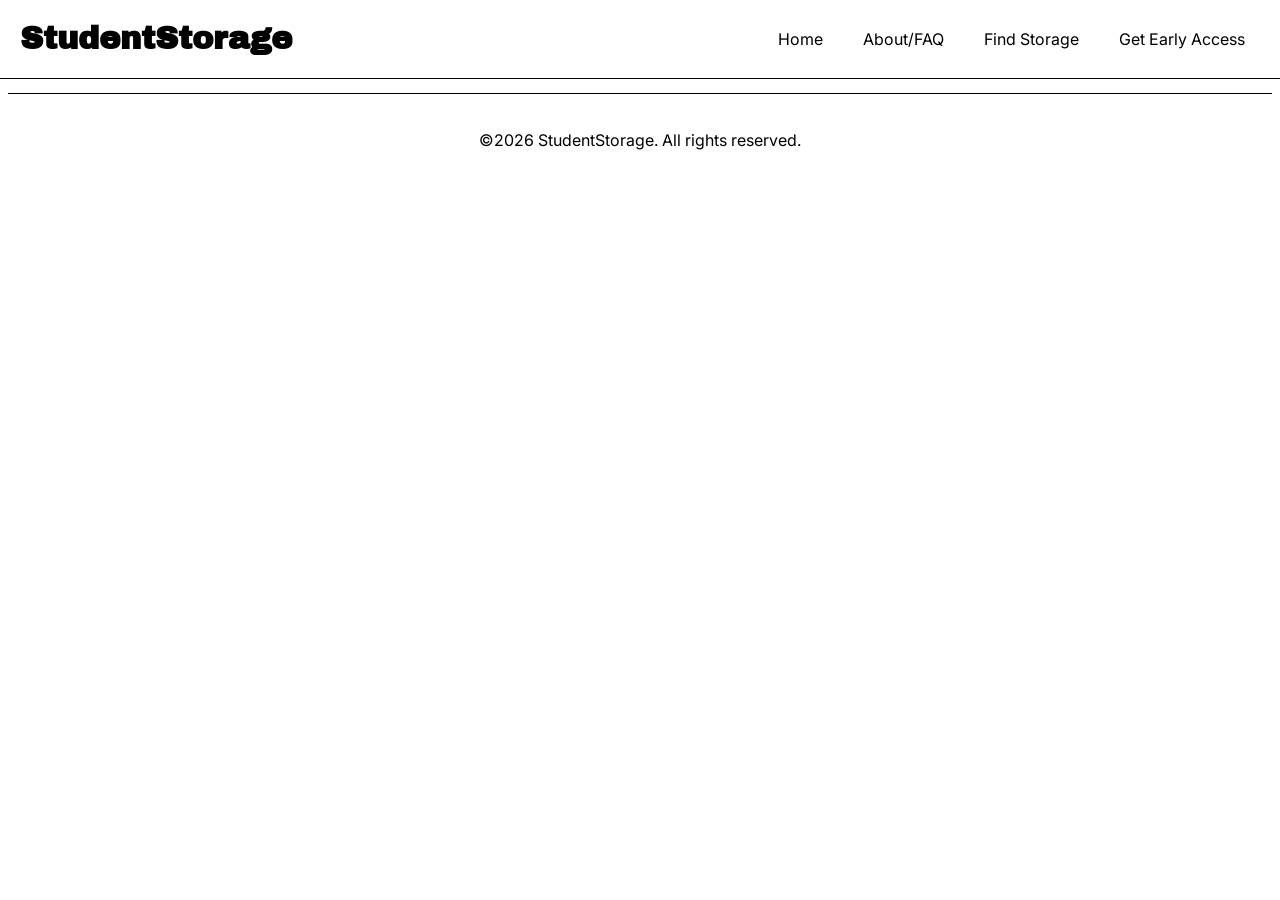
==== views/access.html @ d1d5adf5 "Finalize index.html and update FAQ" ====
<!DOCTYPE html>
<html lang="en">
    <head>
        <meta charset="UTF-8">
        <meta name="viewport" content="width=device-width, initial-scale=1.0">
        <link rel="stylesheet" href="../static/styles.css">
        <link rel="preconnect" href="https://fonts.googleapis.com">
        <link rel="preconnect" href="https://fonts.gstatic.com" crossorigin>
        <!-- Archivo Black Font -->
        <link href="https://fonts.googleapis.com/css2?family=Archivo+Black&family=Figtree:ital,wght@0,300..900;1,300..900&display=swap" rel="stylesheet">
        <!-- Inter Font -->
        <link href="https://fonts.googleapis.com/css2?family=Inter:ital,opsz,wght@0,14..32,100..900;1,14..32,100..900&display=swap" rel="stylesheet">
        <script src="../static/scripts.js" defer></script>
        <title>StudentStorage</title>
    </head>
    <body>
        <!-- Header block fixed @ top of page -->
        <header>
            <div class="header-container">
                <h1>StudentStorage</h1>
                <!-- Navbar -->
                <a href="javascript:void(0);" class="clear-link-styles" id="menu-button">Menu ☰</a>
                <nav class="navbar">
                    <ul class="navlink-container">
                        <li class="navlink"><a href="../index.html" class="clear-link-styles">Home</a></li>
                        <li class="navlink"><a href="./faq.html" class="clear-link-styles">About/FAQ</a></li>
                        <li class="navlink"><a href="./storage.html" class="clear-link-styles">Find Storage</a></li>
                        <li class="navlink"><a href="./access.html" class="clear-link-styles" id="navbar-button">Get Early Access</a></li>
                    </ul>
                </nav>
            </div>
        </header>
        <div class="gap">
            <!-- gap behind fixed navbar -->
        </div>
        <main>
            <div class="login-container"></div>
        </main>
        <br>
        <footer>
            <p>©2026 StudentStorage. All rights reserved.</p>
        </footer>
    </body>
</html>
---- static/styles.css ----
/* Universal Styles */
* {
    border-radius: 0.25rem;
}

/* Font styles */
h1, h2, h3 {
  font-family: "Archivo Black", sans-serif;
}

h2 {
    font-size: 2rem;
}

p, a {
    font-family: "Inter", sans-serif;
    font-optical-sizing: auto;
}

/* Header block: fixed @ top of page, contains logo, title, navbar */
header {
    display: block;
    /* Fix header block to top of viewport */
    position: fixed;
    top: 0;
    left: 0;
    width: 100vw;
    height: fit-content;
    min-height: 70px;
}

/* Header container */
.header-container {
    display: flex;
    flex-direction: row;
    align-items: center;
    height: 100%;
    min-height: 70px;
    background-color: white;
    border-radius: 0;
    border-bottom: 1px solid black;
    gap: 20px;
    padding: 0 20px;
}

/* Nav block */
nav {
    margin-left: auto;
}

/* Navbar container */
.navlink-container {
    display: flex;
    flex-direction: row;
    gap: 10px;
}

/* Navlinks */
.navbar .navlink {
    list-style: none;
    margin: 5px;
    padding: 5px 10px;
    text-align: center;
}

/* Navlink hover animation */
.navbar .navlink:hover {
    background-color: black;
    color: white;
    transition: 0.15s;
}

/* Menu button to toggle navbar for mobile aspect ratio */
#menu-button {
    display: none;
    margin-left: auto;
    padding: 5px;
}

.gap {
    /* Gap should be the height of header block + margin */
    height: 67px; 
}

footer {
    border-radius: 0;
    border-top: 1px solid black;
    padding: 20px;
    text-align: center;
}

/* PAGE STRUCTURES */
/* General page section to keep spacing consistent between sections */
.page-section {
    padding: 5rem 3rem;
}

/* One section "grid" */
.sub-section {
    margin: 3rem 0;
}

/* Two section grid template */
.two-section-grid {
    display: grid;
    grid-template-areas: 
        "left-section right-section";
    grid-template-columns: 1fr 1fr;
}

.two-section-grid > * {
    padding: 0 40px;
}

.left-section {
    grid-area: "left-section";
    padding-left: 0;
}

.right-section {
    grid-area: "right-section";
    padding-right: 0;
}

/* Containers */
.login-container {
    display: flex;
    justify-content: center;
    width: 100%
}

/* Remove default styling for links */
.clear-link-styles {
    text-decoration: none;
    color: inherit;
}

/* Lighter text */
.whisper {
    color: grey;
}

/* Specific IDs */
#intro-text {
    margin: inherit;
    font-size: 3.75rem;
}

/* BUTTON STYLES */
.button-default {
    display: block;
    width: fit-content;
    margin: 2rem 0;
    padding: 1.2rem;
    background-color: black;
    color: white;
}

/* Mobile styles */
@media (max-width: 768px) {
    .navbar {
        display: none;
        background-color: white;
    }

    .navlink-container {
        flex-direction: column;
        gap: normal;
    }

    /* Navlinks */
    .navbar .navlink {
        text-align: left;
    }

    /* Active navbar for mobile menu toggle */
    .navbar.active {
        display: block;
        position: fixed;
        top: 70px;
        left: 0;
        width: 100vw;
        height: fit-content;
    }

    #menu-button {
        display: block;
    }

    /* Two section grid template */
    .two-section-grid {
        display: flex;
        flex-direction: column;
    }
}
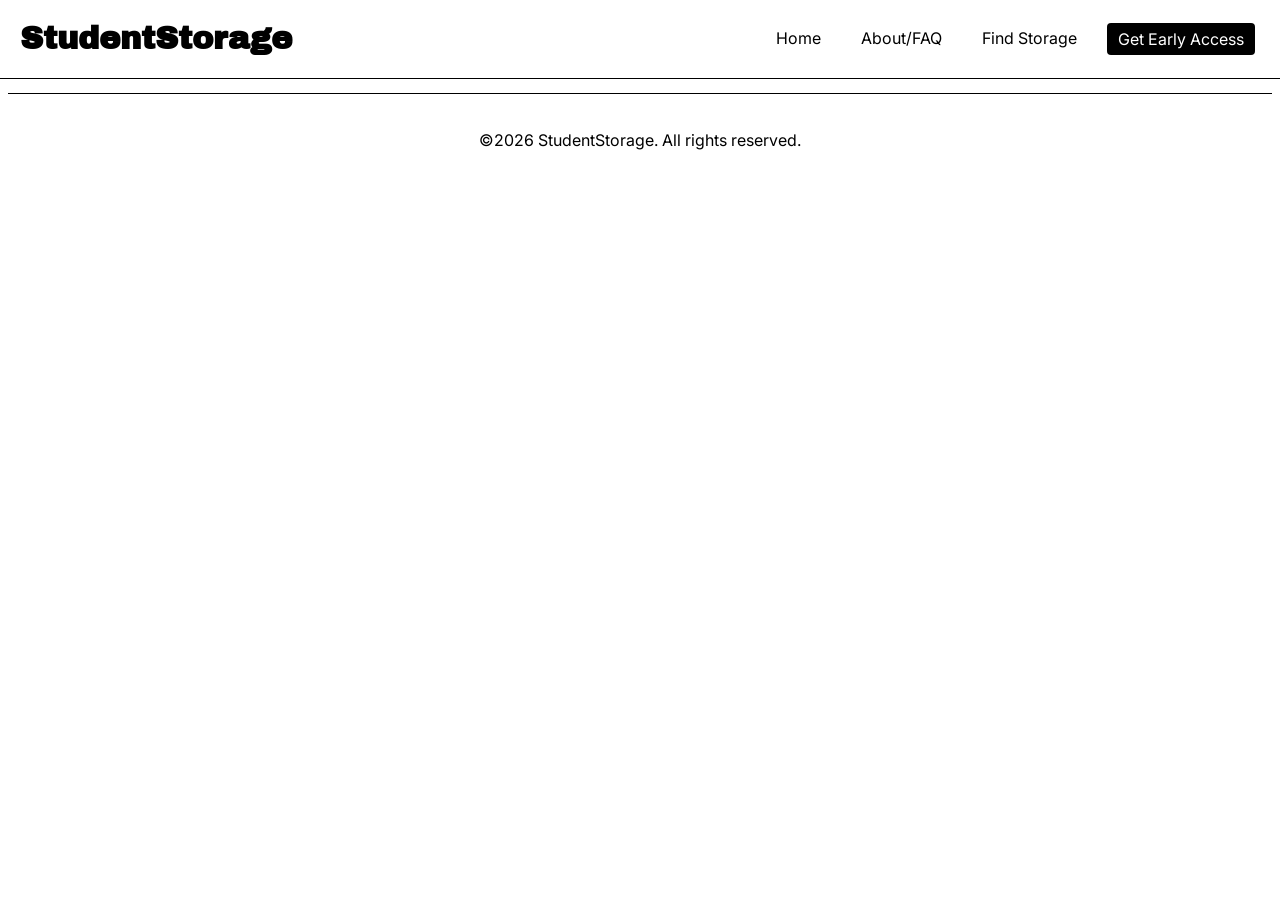
==== commit 3ba85973: "Update get early access" ====
--- a/views/access.html
+++ b/views/access.html
@@ -25,7 +25,7 @@
                         <li class="navlink"><a href="../index.html" class="clear-link-styles">Home</a></li>
                         <li class="navlink"><a href="./faq.html" class="clear-link-styles">About/FAQ</a></li>
                         <li class="navlink"><a href="./storage.html" class="clear-link-styles">Find Storage</a></li>
-                        <li class="navlink"><a href="./access.html" class="clear-link-styles" id="navbar-button">Get Early Access</a></li>
+                        <li class="navlink" id="navlink-emphasized"><a href="./access.html" class="clear-link-styles">Get Early Access</a></li>
                     </ul>
                 </nav>
             </div>
--- a/static/styles.css
+++ b/static/styles.css
@@ -137,13 +137,7 @@
 
 /* Lighter text */
 .whisper {
-    color: grey;
-}
-
-/* Specific IDs */
-#intro-text {
-    margin: inherit;
-    font-size: 3.75rem;
+    color: dimgrey;
 }
 
 /* BUTTON STYLES */
@@ -154,6 +148,26 @@
     padding: 1.2rem;
     background-color: black;
     color: white;
+    border: 1px solid transparent;
+}
+
+.button-default:hover, #navlink-emphasized:hover {
+    background-color: white;
+    color: black;
+    border: 1px solid black;
+    transition: 0.15s
+}
+
+/* Specific IDs */
+#intro-text {
+    margin: inherit;
+    font-size: 3.75rem;
+}
+
+#navlink-emphasized {
+    background-color: black;
+    color: white;
+    border: 1px solid transparent;   
 }
 
 /* Mobile styles */
@@ -166,6 +180,9 @@
     .navlink-container {
         flex-direction: column;
         gap: normal;
+        padding-right: 40px;
+        padding-bottom: 10px;
+        border-bottom: 1px solid black;
     }
 
     /* Navlinks */
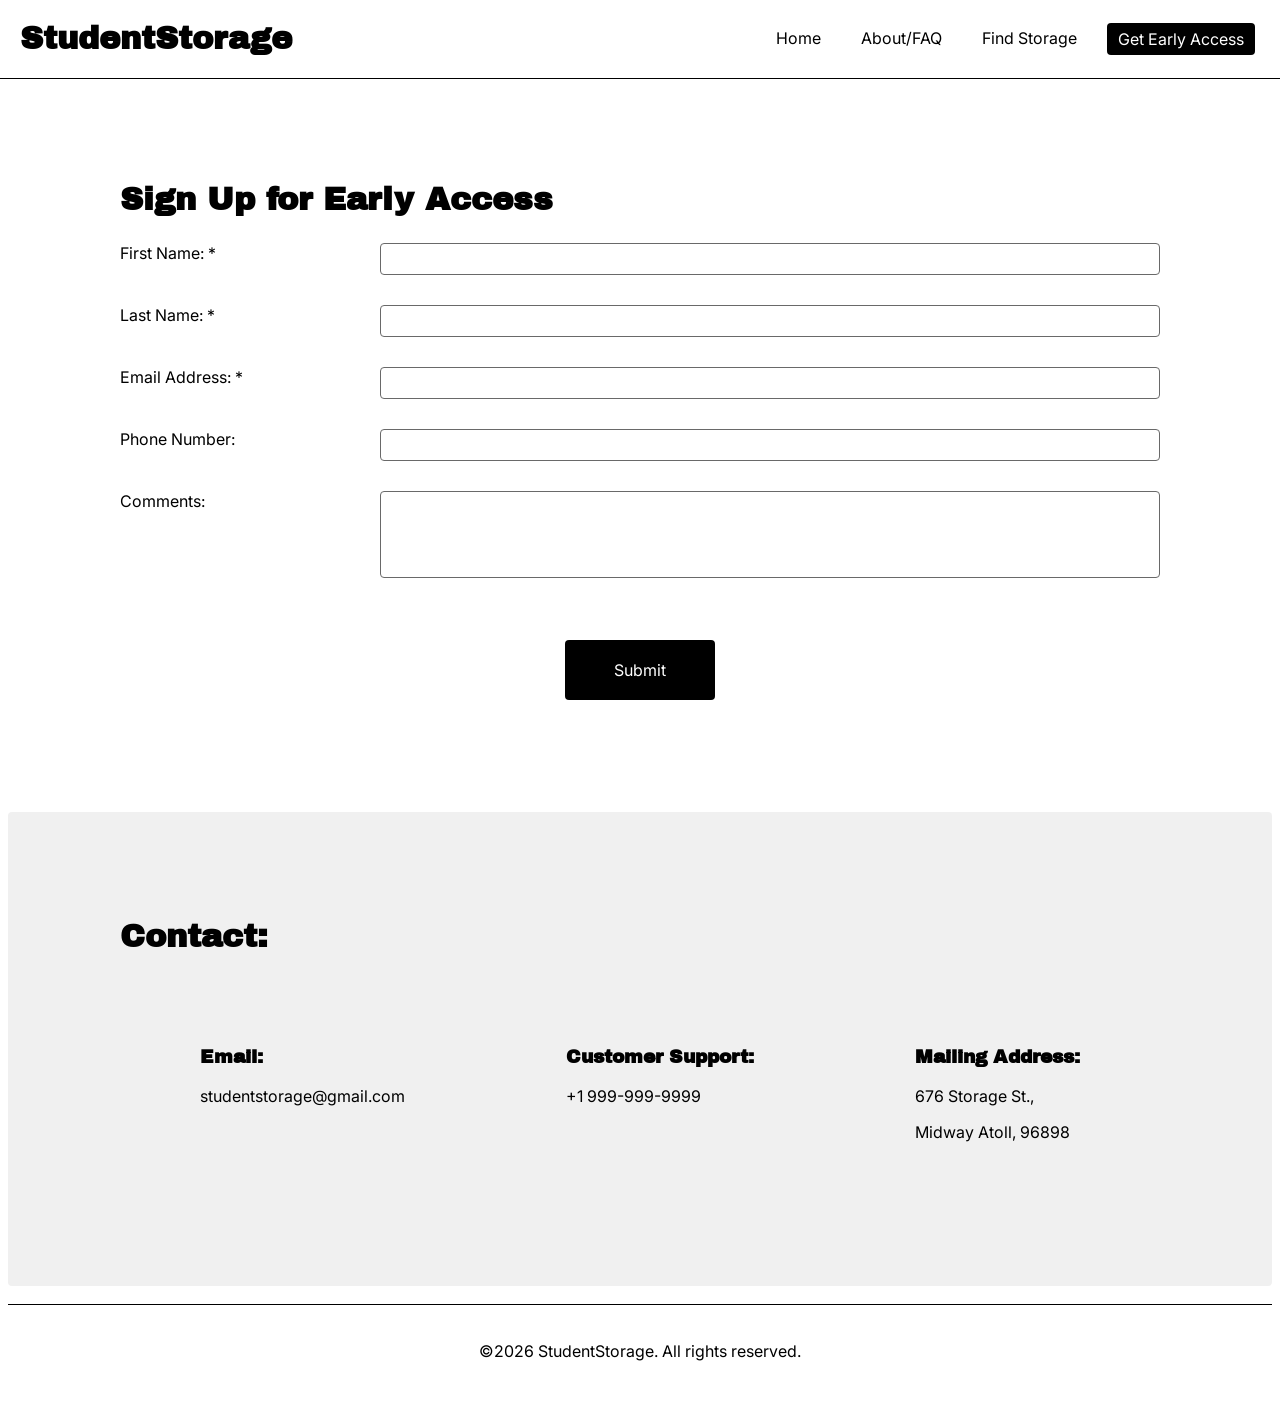
==== commit d99f23a8: "Applied initial wireframe styles" ====
--- a/views/access.html
+++ b/views/access.html
@@ -34,7 +34,52 @@
             <!-- gap behind fixed navbar -->
         </div>
         <main>
-            <div class="login-container"></div>
+            <div class="page-section">
+                <h2>Sign Up for Early Access</h2>
+                <form class="form-container">
+                    <div class="two-section-grid form-field">
+                        <label for="first-name" class="left-section">First Name: *</label>
+                        <input type="name" class="right-section" id="first-name" required>
+                    </div>
+                    <div class="two-section-grid form-field">
+                        <label for="last-name" class="left-section">Last Name:  *</label>
+                        <input type="name" class="right-section" id="last-name" required>
+                    </div>
+                    <div class="two-section-grid form-field">
+                        <label for="email-address" class="left-section">Email Address:  *</label>
+                        <input type="name" class="right-section" id="email-address" required>
+                    </div>
+                    <div class="two-section-grid form-field">
+                        <label for="phone-number" class="left-section">Phone Number:</label>
+                        <input type="tel" class="right-section" id="phone-number">
+                    </div>
+                    <div class="two-section-grid form-field">
+                        <label for="comments" class="left-section">Comments:</label>
+                        <input type="text" class="right-section" id="comments">
+                    </div>
+                    <div class="submit-container">
+                        <input type="submit" class="button-default" id="Submit">
+                    </div>                
+                </form>
+            </div>
+            <div class="page-section bg-light">
+                <h2>Contact:</h2>
+                <div class="contact-container">
+                    <div class="sub-section">
+                        <h3>Email:</h3>
+                        <p>studentstorage@gmail.com</p>
+                    </div>
+                    <div class="sub-section">
+                        <h3>Customer Support:</h3>
+                        <p>+1 999-999-9999</p>
+                    </div>
+                    <div class="sub-section">
+                        <h3>Mailing Address:</h3>
+                        <p>676 Storage St.,</p>
+                        <p>Midway Atoll, 96898</p>
+                    </div>
+                </div>
+            </div>
         </main>
         <br>
         <footer>
--- a/static/styles.css
+++ b/static/styles.css
@@ -12,9 +12,15 @@
     font-size: 2rem;
 }
 
-p, a {
+p, a, label, input {
     font-family: "Inter", sans-serif;
+    font-size: 16px;
     font-optical-sizing: auto;
+}
+
+input {
+    min-height: 30px;
+    border: 1.5px solid dimgrey;
 }
 
 /* Header block: fixed @ top of page, contains logo, title, navbar */
@@ -92,7 +98,11 @@
 /* PAGE STRUCTURES */
 /* General page section to keep spacing consistent between sections */
 .page-section {
-    padding: 5rem 3rem;
+    padding: 5rem 7rem;
+}
+
+.bg-light {
+    background-color: #F0F0F0;
 }
 
 /* One section "grid" */
@@ -122,11 +132,67 @@
     padding-right: 0;
 }
 
-/* Containers */
+/* CONTAINERS */
+.context-container {
+    padding: 5rem 10rem;
+    text-align: center;
+}
+
+.how-it-works {
+    text-align: center;
+}
+
+.method-container {
+    display: flex;
+    justify-content: center;
+    flex-wrap: wrap;
+    gap: 20px;
+}
+
+.method {
+    padding: 1.5rem;
+    width: 230px;
+    height: 230px;
+    text-align: center;
+}
+
+.team-container {
+    display: flex;
+    justify-content: center;
+    gap: 20px;
+}
+
+.teammate {
+    width: fit-content;
+    height: fit-content;
+    text-align: center;
+}
+
 .login-container {
     display: flex;
     justify-content: center;
     width: 100%
+}
+
+.form-container {
+    display: flex;
+    flex-direction: column;
+    gap: 30px;
+}
+
+.form-field {
+    grid-template-columns: 1fr 3fr;   
+}
+
+.submit-container {
+    display: flex;
+    justify-content: center;
+}
+
+.contact-container {
+    display: flex;
+    justify-content: space-around;
+    flex-wrap: wrap;
 }
 
 /* Remove default styling for links */
@@ -144,6 +210,7 @@
 .button-default {
     display: block;
     width: fit-content;
+    min-width: 150px;
     margin: 2rem 0;
     padding: 1.2rem;
     background-color: black;
@@ -168,6 +235,10 @@
     background-color: black;
     color: white;
     border: 1px solid transparent;   
+}
+
+#comments {
+    min-height: 85px;
 }
 
 /* Mobile styles */
@@ -209,4 +280,10 @@
         display: flex;
         flex-direction: column;
     }
-}
+
+    /* CONTAINERS */
+    .contact-container {
+        display: flex;
+        flex-direction: column;
+    }
+}
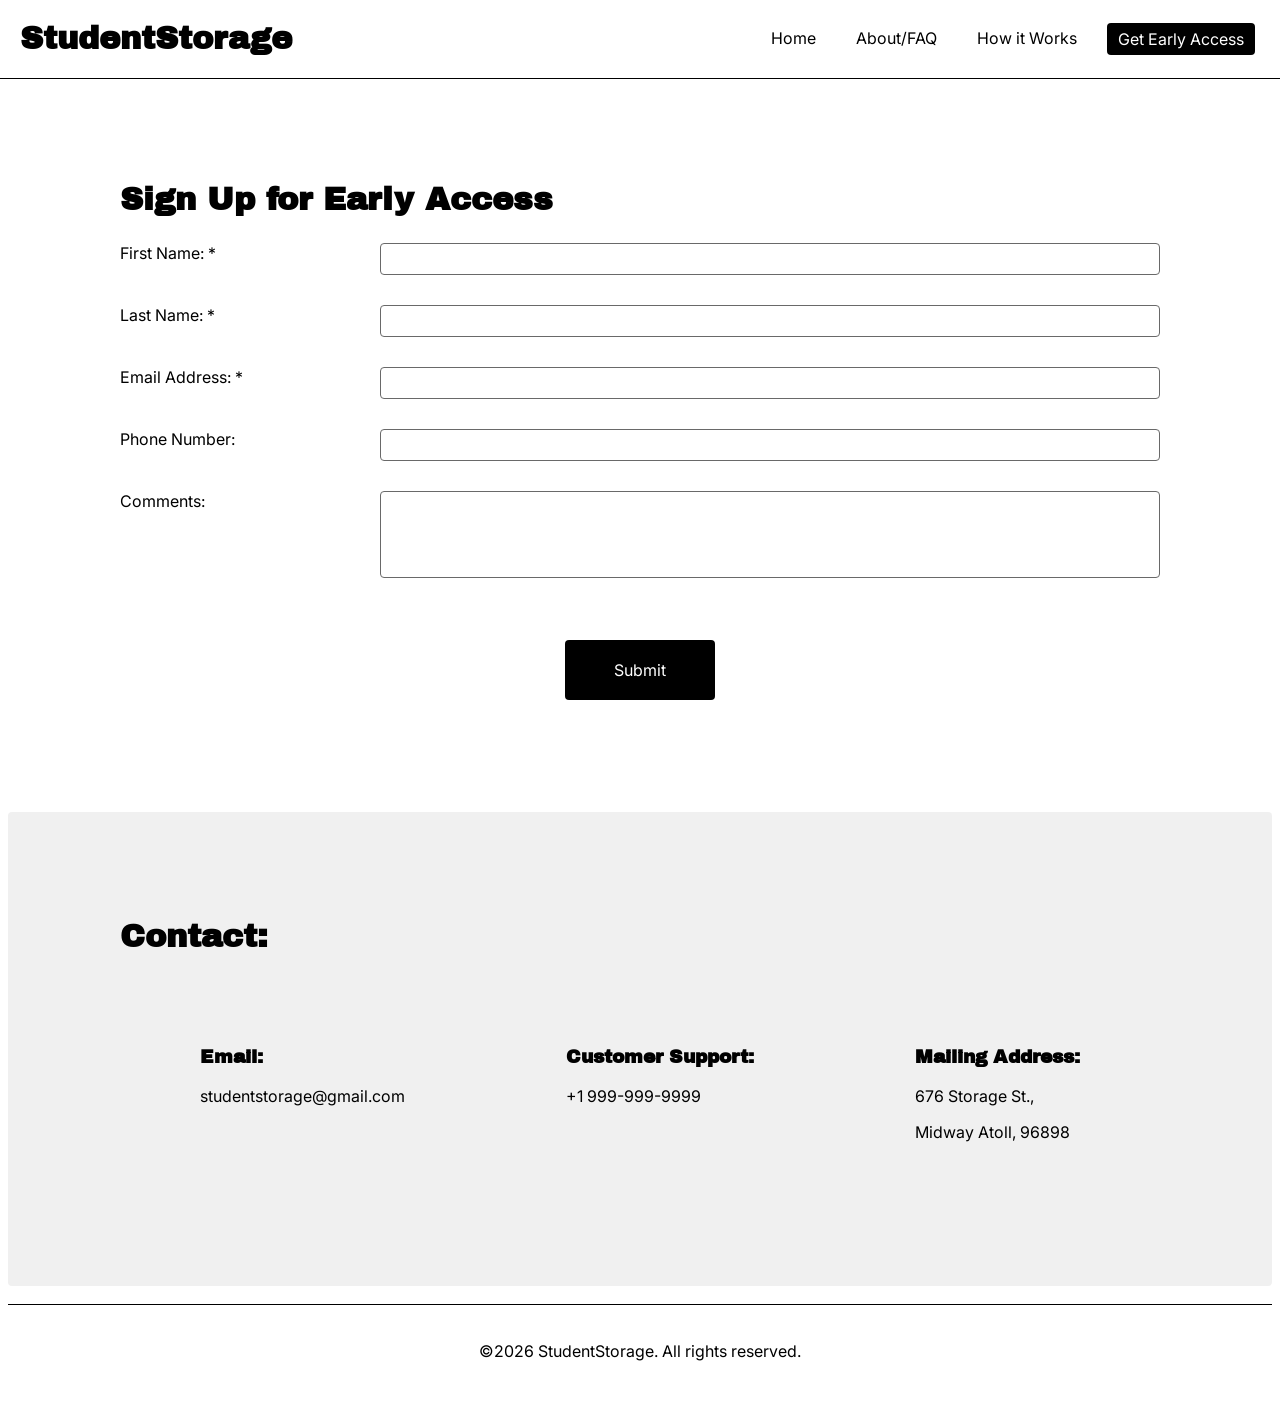
==== commit 921c44a9: "Update wireframe styles" ====
--- a/views/access.html
+++ b/views/access.html
@@ -24,7 +24,7 @@
                     <ul class="navlink-container">
                         <li class="navlink"><a href="../index.html" class="clear-link-styles">Home</a></li>
                         <li class="navlink"><a href="./faq.html" class="clear-link-styles">About/FAQ</a></li>
-                        <li class="navlink"><a href="./storage.html" class="clear-link-styles">Find Storage</a></li>
+                        <li class="navlink"><a href="./storage.html" class="clear-link-styles">How it Works</a></li>
                         <li class="navlink" id="navlink-emphasized"><a href="./access.html" class="clear-link-styles">Get Early Access</a></li>
                     </ul>
                 </nav>
--- a/static/styles.css
+++ b/static/styles.css
@@ -151,8 +151,8 @@
 
 .method {
     padding: 1.5rem;
-    width: 230px;
-    height: 230px;
+    width: 250px;
+    height: 250px;
     text-align: center;
 }
 
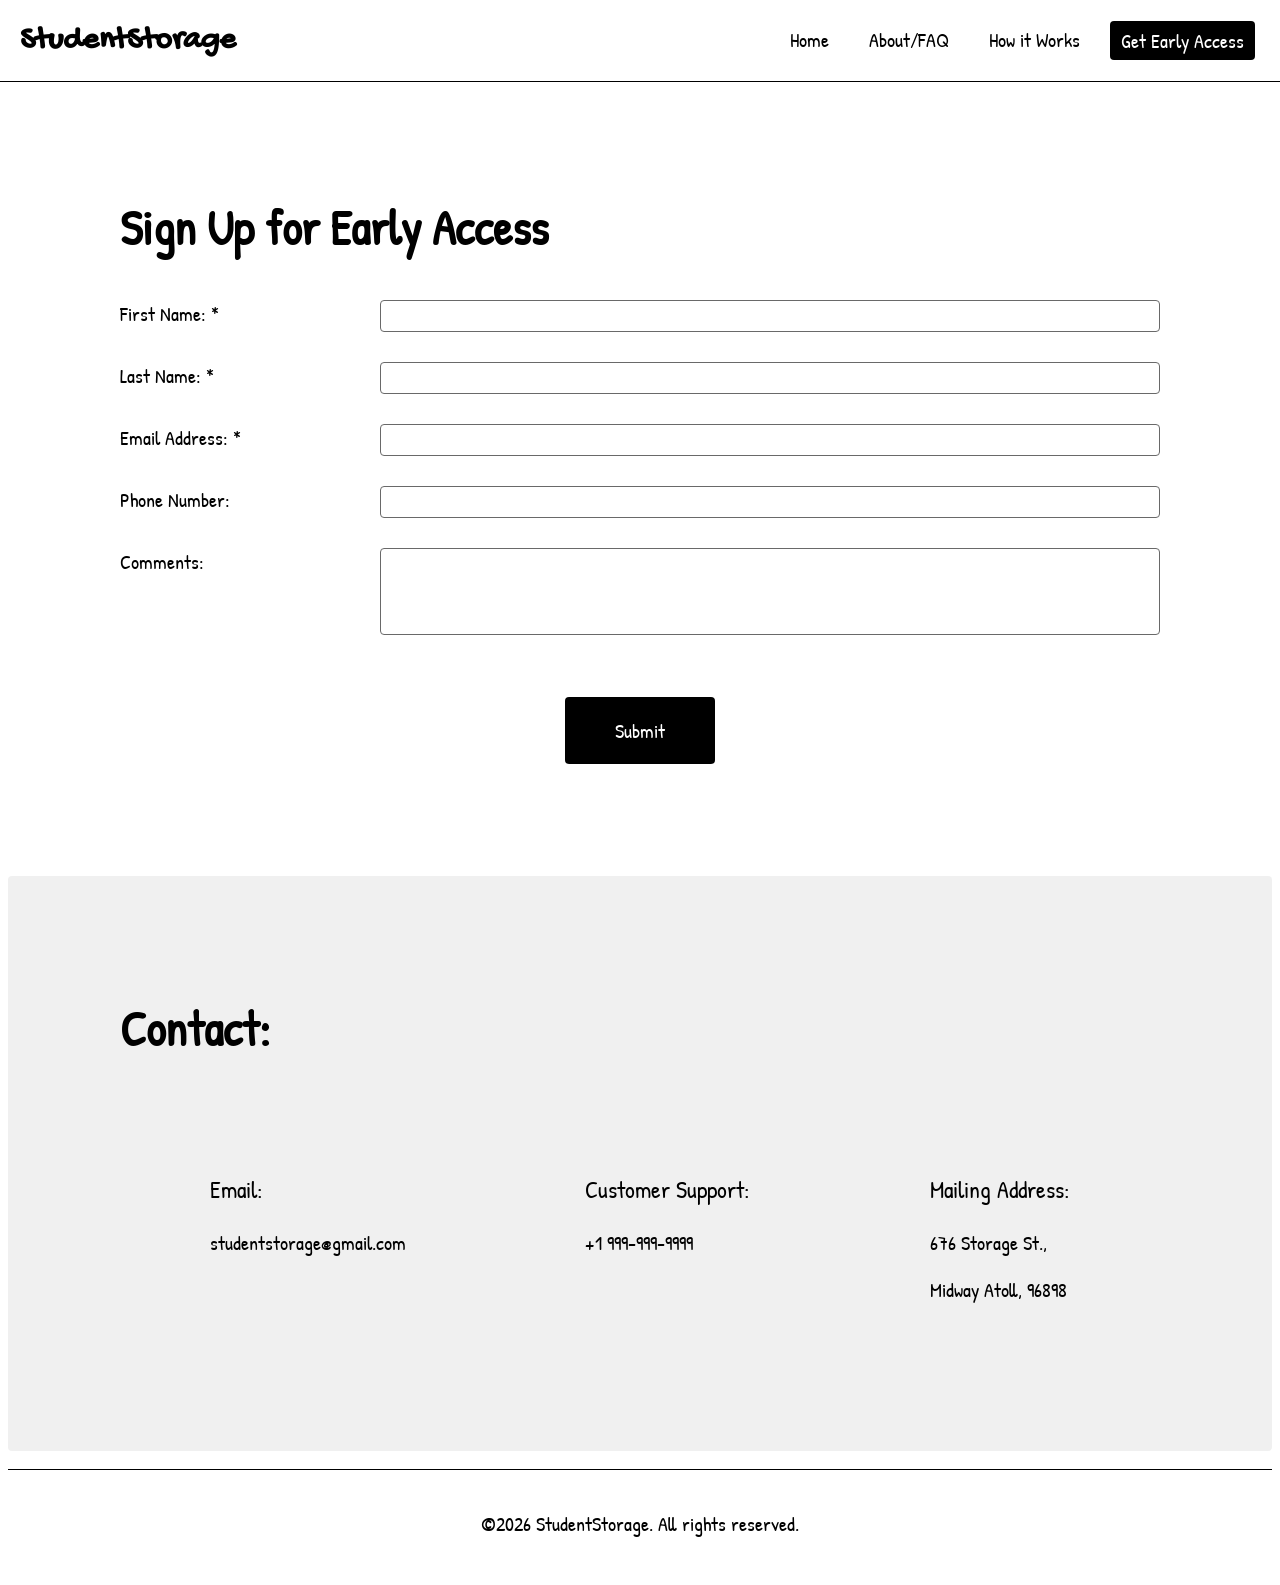
==== commit c21b14ca: "Update team images and fonts" ====
--- a/views/access.html
+++ b/views/access.html
@@ -6,10 +6,12 @@
         <link rel="stylesheet" href="../static/styles.css">
         <link rel="preconnect" href="https://fonts.googleapis.com">
         <link rel="preconnect" href="https://fonts.gstatic.com" crossorigin>
+        <!-- Gochi Hand Font -->
+        <link href="https://fonts.googleapis.com/css2?family=Gochi+Hand&family=Inter:ital,opsz,wght@0,14..32,100..900;1,14..32,100..900&display=swap" rel="stylesheet">
         <!-- Archivo Black Font -->
         <link href="https://fonts.googleapis.com/css2?family=Archivo+Black&family=Figtree:ital,wght@0,300..900;1,300..900&display=swap" rel="stylesheet">
-        <!-- Inter Font -->
-        <link href="https://fonts.googleapis.com/css2?family=Inter:ital,opsz,wght@0,14..32,100..900;1,14..32,100..900&display=swap" rel="stylesheet">
+        <!-- Patrick Hand Font -->
+        <link href="https://fonts.googleapis.com/css2?family=Gochi+Hand&family=Inter:ital,opsz,wght@0,14..32,100..900;1,14..32,100..900&family=Patrick+Hand&display=swap" rel="stylesheet">
         <script src="../static/scripts.js" defer></script>
         <title>StudentStorage</title>
     </head>
--- a/static/styles.css
+++ b/static/styles.css
@@ -4,17 +4,26 @@
 }
 
 /* Font styles */
-h1, h2, h3 {
-  font-family: "Archivo Black", sans-serif;
+h1 {
+    font-family: "Gochi Hand", cursive;
+}
+
+h2, h3 {
+    font-family: "Patrick Hand", cursive;
 }
 
 h2 {
-    font-size: 2rem;
+    font-size: 3rem;
+}
+
+h3 {
+    font-size: 1.5rem;
+    font-weight: normal;
 }
 
 p, a, label, input {
-    font-family: "Inter", sans-serif;
-    font-size: 16px;
+    font-family: "Patrick Hand", cursive;
+    font-size: 20px;
     font-optical-sizing: auto;
 }
 
@@ -152,7 +161,7 @@
 .method {
     padding: 1.5rem;
     width: 250px;
-    height: 250px;
+    height: fit-content;
     text-align: center;
 }
 
@@ -243,6 +252,7 @@
 
 /* Mobile styles */
 @media (max-width: 768px) {
+    
     .navbar {
         display: none;
         background-color: white;
@@ -275,15 +285,41 @@
         display: block;
     }
 
+    .page-section {
+        padding: 5rem 3rem;
+        place-items: center;
+    }
+
+    .page-section, .left-section, .right-section {
+        text-align: center;
+        place-items: center;
+    }
+
     /* Two section grid template */
     .two-section-grid {
         display: flex;
         flex-direction: column;
     }
 
+    .left-section {
+        padding-right: 0rem;
+    }
+
+    .right-section {
+        padding-left: 0rem;
+    }
+
     /* CONTAINERS */
     .contact-container {
         display: flex;
         flex-direction: column;
     }
-}
+
+    .team-container {
+        flex-direction: column;
+    }
+
+    .teammate {
+        margin: auto;
+    }
+}
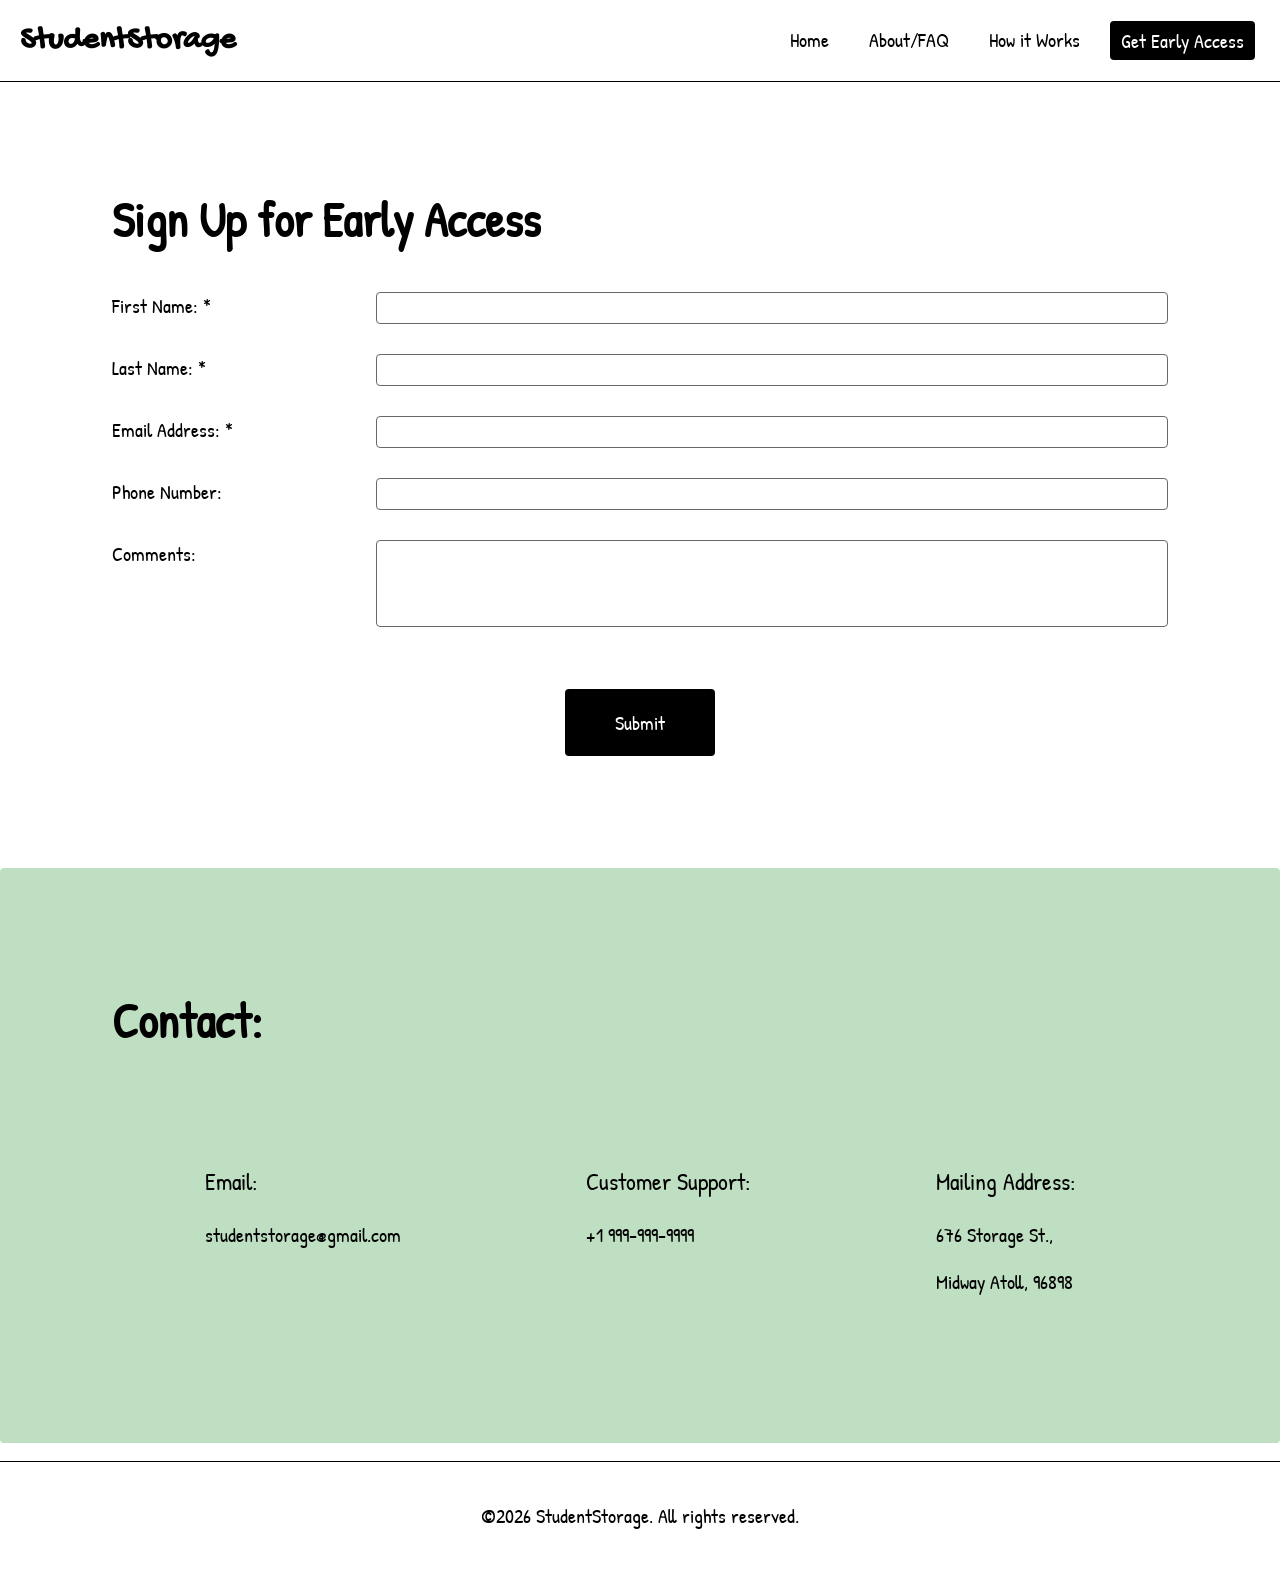
==== commit e258d38c: "Initial colors" ====
--- a/views/access.html
+++ b/views/access.html
@@ -21,7 +21,7 @@
             <div class="header-container">
                 <h1>StudentStorage</h1>
                 <!-- Navbar -->
-                <a href="javascript:void(0);" class="clear-link-styles" id="menu-button">Menu ☰</a>
+                <a href="javascript:void(0);" class="clear-link-styles" id="menu-button">☰</a>
                 <nav class="navbar">
                     <ul class="navlink-container">
                         <li class="navlink"><a href="../index.html" class="clear-link-styles">Home</a></li>
@@ -64,7 +64,7 @@
                     </div>                
                 </form>
             </div>
-            <div class="page-section bg-light">
+            <div class="page-section bg-light" style="background-color: #bfdfc2;">
                 <h2>Contact:</h2>
                 <div class="contact-container">
                     <div class="sub-section">
--- a/static/styles.css
+++ b/static/styles.css
@@ -1,6 +1,10 @@
 /* Universal Styles */
 * {
     border-radius: 0.25rem;
+}
+
+body {
+    margin: 0;
 }
 
 /* Font styles */
@@ -277,7 +281,7 @@
         position: fixed;
         top: 70px;
         left: 0;
-        width: 100vw;
+        width: 100%;
         height: fit-content;
     }
 
@@ -287,7 +291,6 @@
 
     .page-section {
         padding: 5rem 3rem;
-        place-items: center;
     }
 
     .page-section, .left-section, .right-section {
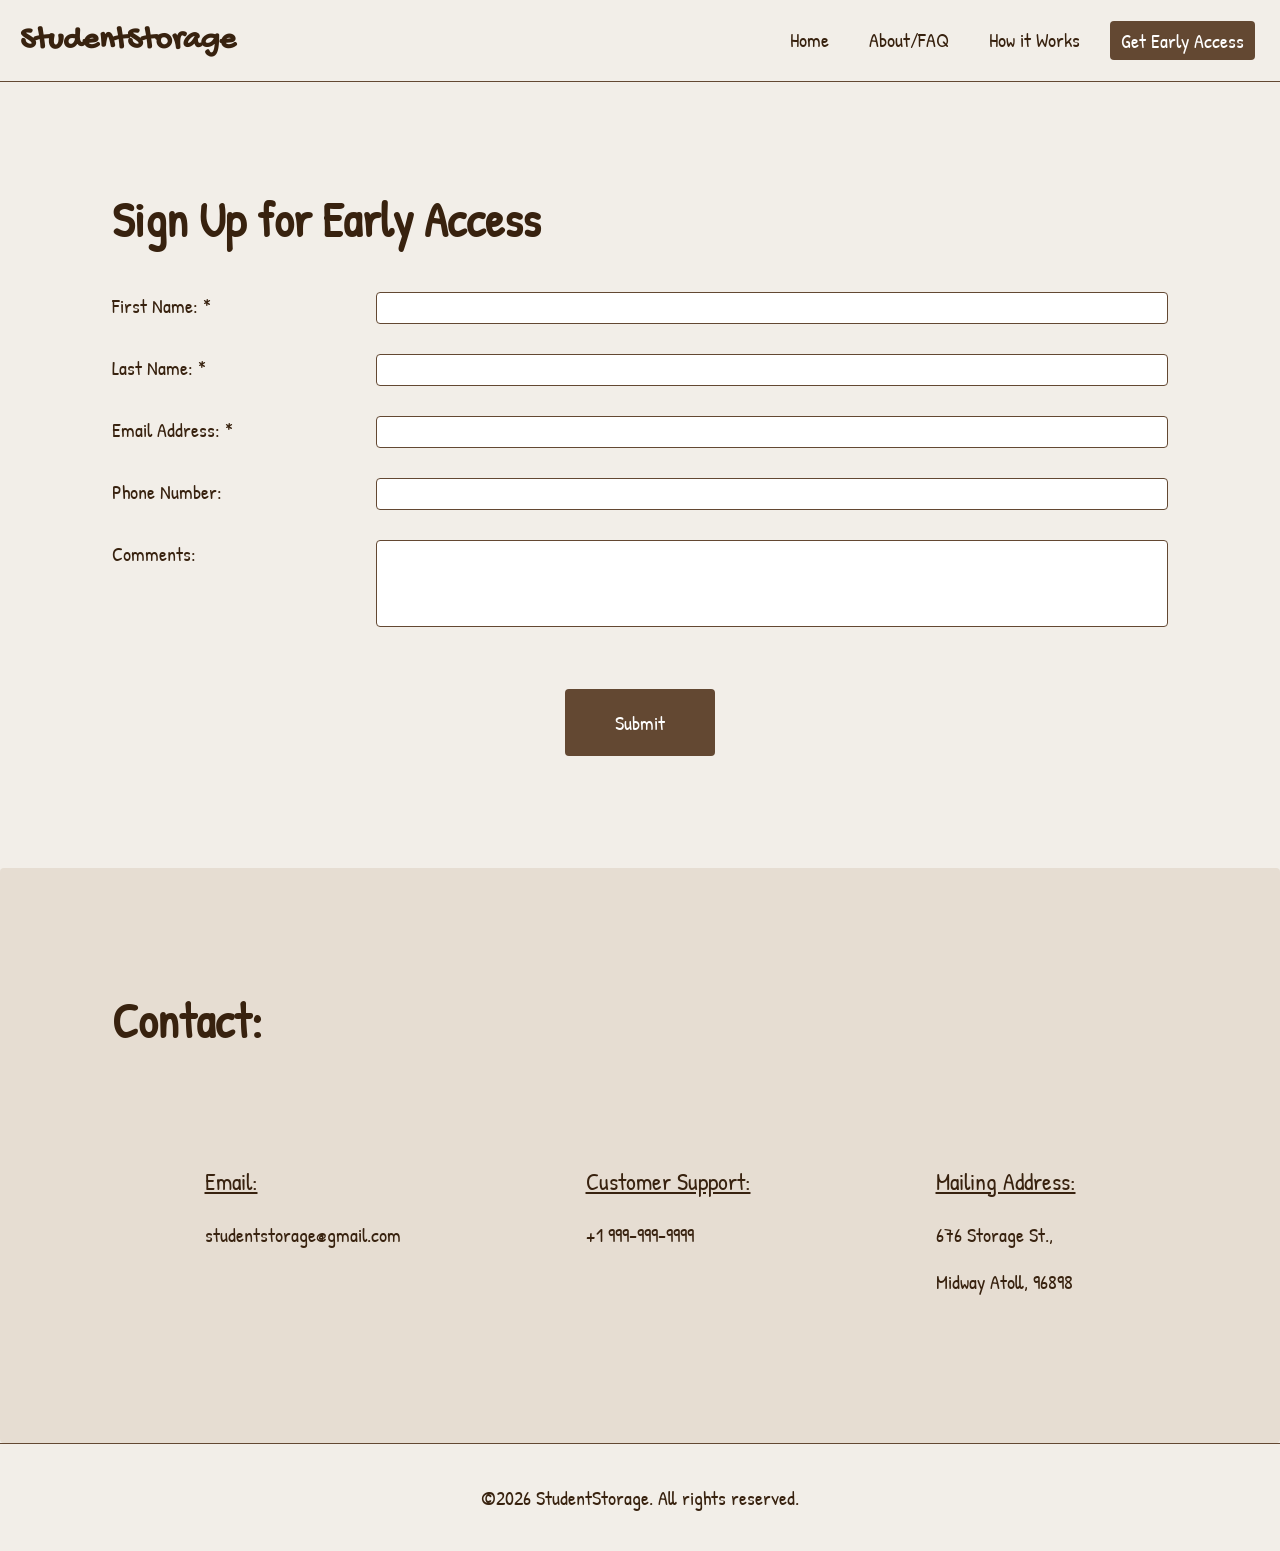
==== commit 9bd5bf22: "Add styles and confirmation page for form" ====
--- a/views/access.html
+++ b/views/access.html
@@ -64,26 +64,25 @@
                     </div>                
                 </form>
             </div>
-            <div class="page-section bg-light" style="background-color: #bfdfc2;">
+            <div class="page-section bg-light">
                 <h2>Contact:</h2>
                 <div class="contact-container">
                     <div class="sub-section">
-                        <h3>Email:</h3>
+                        <h3 class="underline">Email:</h3>
                         <p>studentstorage@gmail.com</p>
                     </div>
                     <div class="sub-section">
-                        <h3>Customer Support:</h3>
+                        <h3 class="underline">Customer Support:</h3>
                         <p>+1 999-999-9999</p>
                     </div>
                     <div class="sub-section">
-                        <h3>Mailing Address:</h3>
+                        <h3 class="underline">Mailing Address:</h3>
                         <p>676 Storage St.,</p>
                         <p>Midway Atoll, 96898</p>
                     </div>
                 </div>
             </div>
         </main>
-        <br>
         <footer>
             <p>©2026 StudentStorage. All rights reserved.</p>
         </footer>
--- a/static/styles.css
+++ b/static/styles.css
@@ -1,10 +1,12 @@
 /* Universal Styles */
 * {
     border-radius: 0.25rem;
+    color: #38220f;
 }
 
 body {
     margin: 0;
+    background-color: #f2eee8;
 }
 
 /* Font styles */
@@ -33,7 +35,7 @@
 
 input {
     min-height: 30px;
-    border: 1.5px solid dimgrey;
+    border: 1.5px solid #634832;
 }
 
 /* Header block: fixed @ top of page, contains logo, title, navbar */
@@ -55,9 +57,9 @@
     align-items: center;
     height: 100%;
     min-height: 70px;
-    background-color: white;
+    background-color: #f2eee8;
     border-radius: 0;
-    border-bottom: 1px solid black;
+    border-bottom: 1px solid #634832;
     gap: 20px;
     padding: 0 20px;
 }
@@ -84,7 +86,7 @@
 
 /* Navlink hover animation */
 .navbar .navlink:hover {
-    background-color: black;
+    background-color: #634832;
     color: white;
     transition: 0.15s;
 }
@@ -103,7 +105,7 @@
 
 footer {
     border-radius: 0;
-    border-top: 1px solid black;
+    border-top: 1px solid #634832;
     padding: 20px;
     text-align: center;
 }
@@ -115,7 +117,7 @@
 }
 
 .bg-light {
-    background-color: #F0F0F0;
+    background-color: #e6ddd2;
 }
 
 /* One section "grid" */
@@ -208,6 +210,12 @@
     flex-wrap: wrap;
 }
 
+.confirmation-container {
+    text-align: center;
+    place-items: center;
+}
+
+/* TEXT STYLES: */
 /* Remove default styling for links */
 .clear-link-styles {
     text-decoration: none;
@@ -216,7 +224,11 @@
 
 /* Lighter text */
 .whisper {
-    color: dimgrey;
+    color: #634832;
+}
+
+.underline {
+    text-decoration: underline;
 }
 
 /* BUTTON STYLES */
@@ -226,15 +238,15 @@
     min-width: 150px;
     margin: 2rem 0;
     padding: 1.2rem;
-    background-color: black;
+    background-color: #634832;
     color: white;
     border: 1px solid transparent;
 }
 
 .button-default:hover, #navlink-emphasized:hover {
     background-color: white;
-    color: black;
-    border: 1px solid black;
+    color: #634832;
+    border: 1px solid #634832;
     transition: 0.15s
 }
 
@@ -245,7 +257,7 @@
 }
 
 #navlink-emphasized {
-    background-color: black;
+    background-color: #634832;
     color: white;
     border: 1px solid transparent;   
 }
@@ -267,7 +279,7 @@
         gap: normal;
         padding-right: 40px;
         padding-bottom: 10px;
-        border-bottom: 1px solid black;
+        border-bottom: 1px solid #634832;
     }
 
     /* Navlinks */
